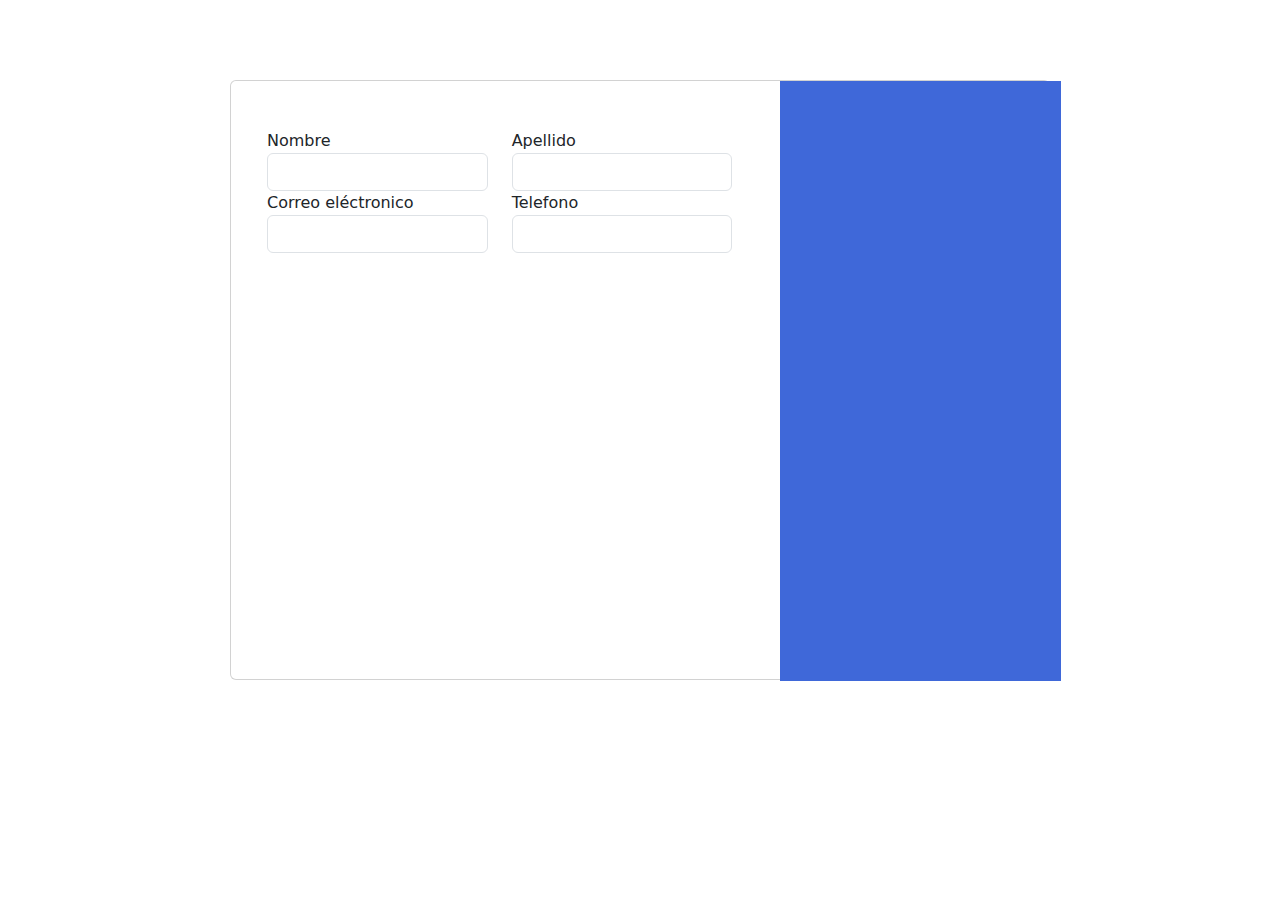
==== actividad5/index.html @ 5ff53cc0 "FEAT: actividad 5" ====
<!DOCTYPE html>
<html lang="en">
<head>
    <meta charset="UTF-8">
    <meta http-equiv="X-UA-Compatible" content="IE=edge">
    <meta name="viewport" content="width=device-width, initial-scale=1.0">
    <link rel="stylesheet" href="bootstrap.min.css">
    <link rel="stylesheet" href="index.css">
    <title>Formulario bootstrap</title>
</head>
<body>
    <div class="container d-flex justify-content-center align-items-center">
        <div class="card">
            <div class="row">
                <div class="col-8 p-5">
                    <div class="row">
                        <div class="col-6">
                            <label for="nombre">Nombre</label>
                            <input type="text" id="nombre" class="form-control">
                        </div>
                        <div class="col-6">
                            <label for="apellido">Apellido</label>
                            <input type="text" id="apellido" class="form-control">
                        </div>
                    </div>
                    <div class="row">
                        <div class="col-6">
                            <label for="email">Correo eléctronico</label>
                            <input type="email" id="email" class="form-control">
                        </div>
                        <div class="col-6">
                            <label for="telefono">Telefono</label>
                            <input type="number" id="telefono" class="form-control">
                        </div>
                    </div>
                </div>
                <div class="col-4 p-5 info">

                </div>
            </div>
        </div>
    </div>
</body>
</html>
---- actividad5/index.css ----
.card{
    width: 100%;
    height: 600px;
}

.container{
    padding: 80px 160px;
}

.info{
    background-color: #3f68d9;
    height: 600px;
}
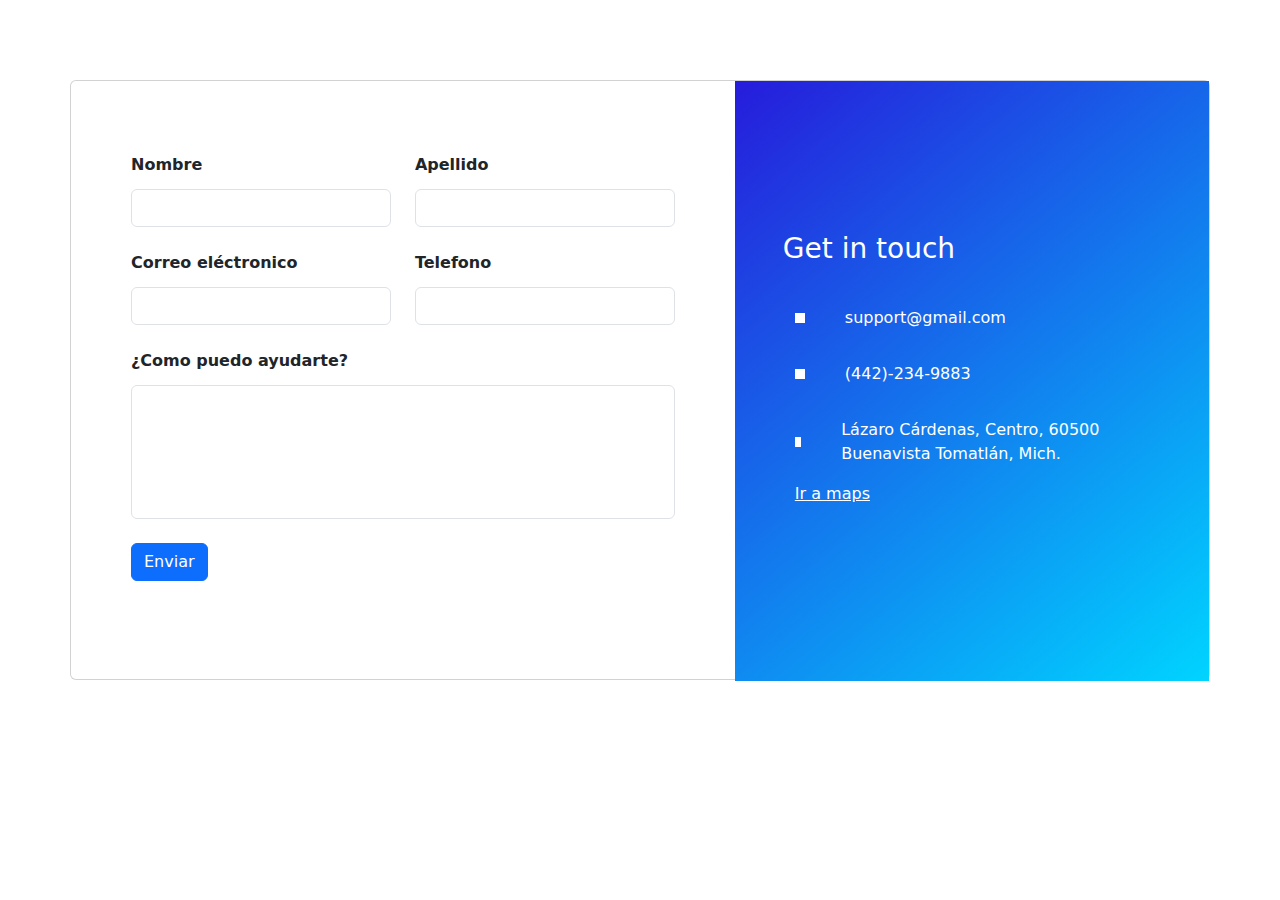
==== commit 77b77cec: "FEAT: formulario y recuadro azul" ====
--- a/actividad5/index.html
+++ b/actividad5/index.html
@@ -11,8 +11,8 @@
 <body>
     <div class="container d-flex justify-content-center align-items-center">
         <div class="card">
-            <div class="row">
-                <div class="col-8 p-5">
+            <div class="row" style="margin: 0 !important;">
+                <div class="col-7 p-5">
                     <div class="row">
                         <div class="col-6">
                             <label for="nombre">Nombre</label>
@@ -33,9 +33,37 @@
                             <input type="number" id="telefono" class="form-control">
                         </div>
                     </div>
+                    <div class="row">
+                        <div class="col-12">
+                            <label for="help">¿Como puedo ayudarte?</label>
+                            <textarea class="form-control" id="help" cols="30" rows="5"></textarea>
+                        </div>
+                    </div>
+                    <div class="row">
+                        <div class="col-12">
+                            <button class="btn btn-primary">Enviar</button>
+                        </div>
+                    </div>
                 </div>
-                <div class="col-4 p-5 info">
-
+                <div class="col-5 p-5 info">
+                    <div>
+                        <h3>Get in touch</h3>
+                        <div class="row">
+                            <div class="col-12 d-flex align-items-center my-3">
+                                <div class="icon-fake"></div>
+                                <div>support@gmail.com</div>
+                            </div>
+                            <div class="col-12 d-flex align-items-center my-3">
+                                <div class="icon-fake"></div>
+                                <div>(442)-234-9883</div>
+                            </div>
+                            <div class="col-12 d-flex align-items-center my-3">
+                                <div class="icon-fake"></div>
+                                <div>Lázaro Cárdenas, Centro, 60500 Buenavista Tomatlán, Mich.</div>
+                            </div>
+                            <a href="https://goo.gl/maps/Q2V32WyUeCCFWMnDA" target="_blank">Ir a maps</a>
+                        </div>
+                    </div>
                 </div>
             </div>
         </div>
--- a/actividad5/index.css
+++ b/actividad5/index.css
@@ -1,13 +1,42 @@
-.card{
-    width: 100%;
-    height: 600px;
-}
+    .card{
+        width: 100%;
+        height: 600px;
+    }
 
-.container{
-    padding: 80px 160px;
-}
+    .container{
+        padding: 80px 0px;
+    }
 
-.info{
-    background-color: #3f68d9;
-    height: 600px;
-}+    .info{
+        background: rgb(38,28,219);
+        background: linear-gradient(140deg, rgba(38,28,219,1) 0%, rgba(0,212,255,1) 100%);
+        height: 600px;
+        color: white;
+        display: flex;
+        align-items: center;
+    }
+
+    .row{
+        margin: 24px 0px;
+    }
+
+    textarea{
+        resize: none;
+    }
+
+    label{
+        font-weight: bold;
+        margin-bottom: 12px;
+    }
+
+    .icon-fake{
+        width: 10px;
+        height: 10px;
+        background-color: white;
+        padding: 0;
+        margin-right: 40px;
+    }
+
+    a{
+        color: white;
+    }